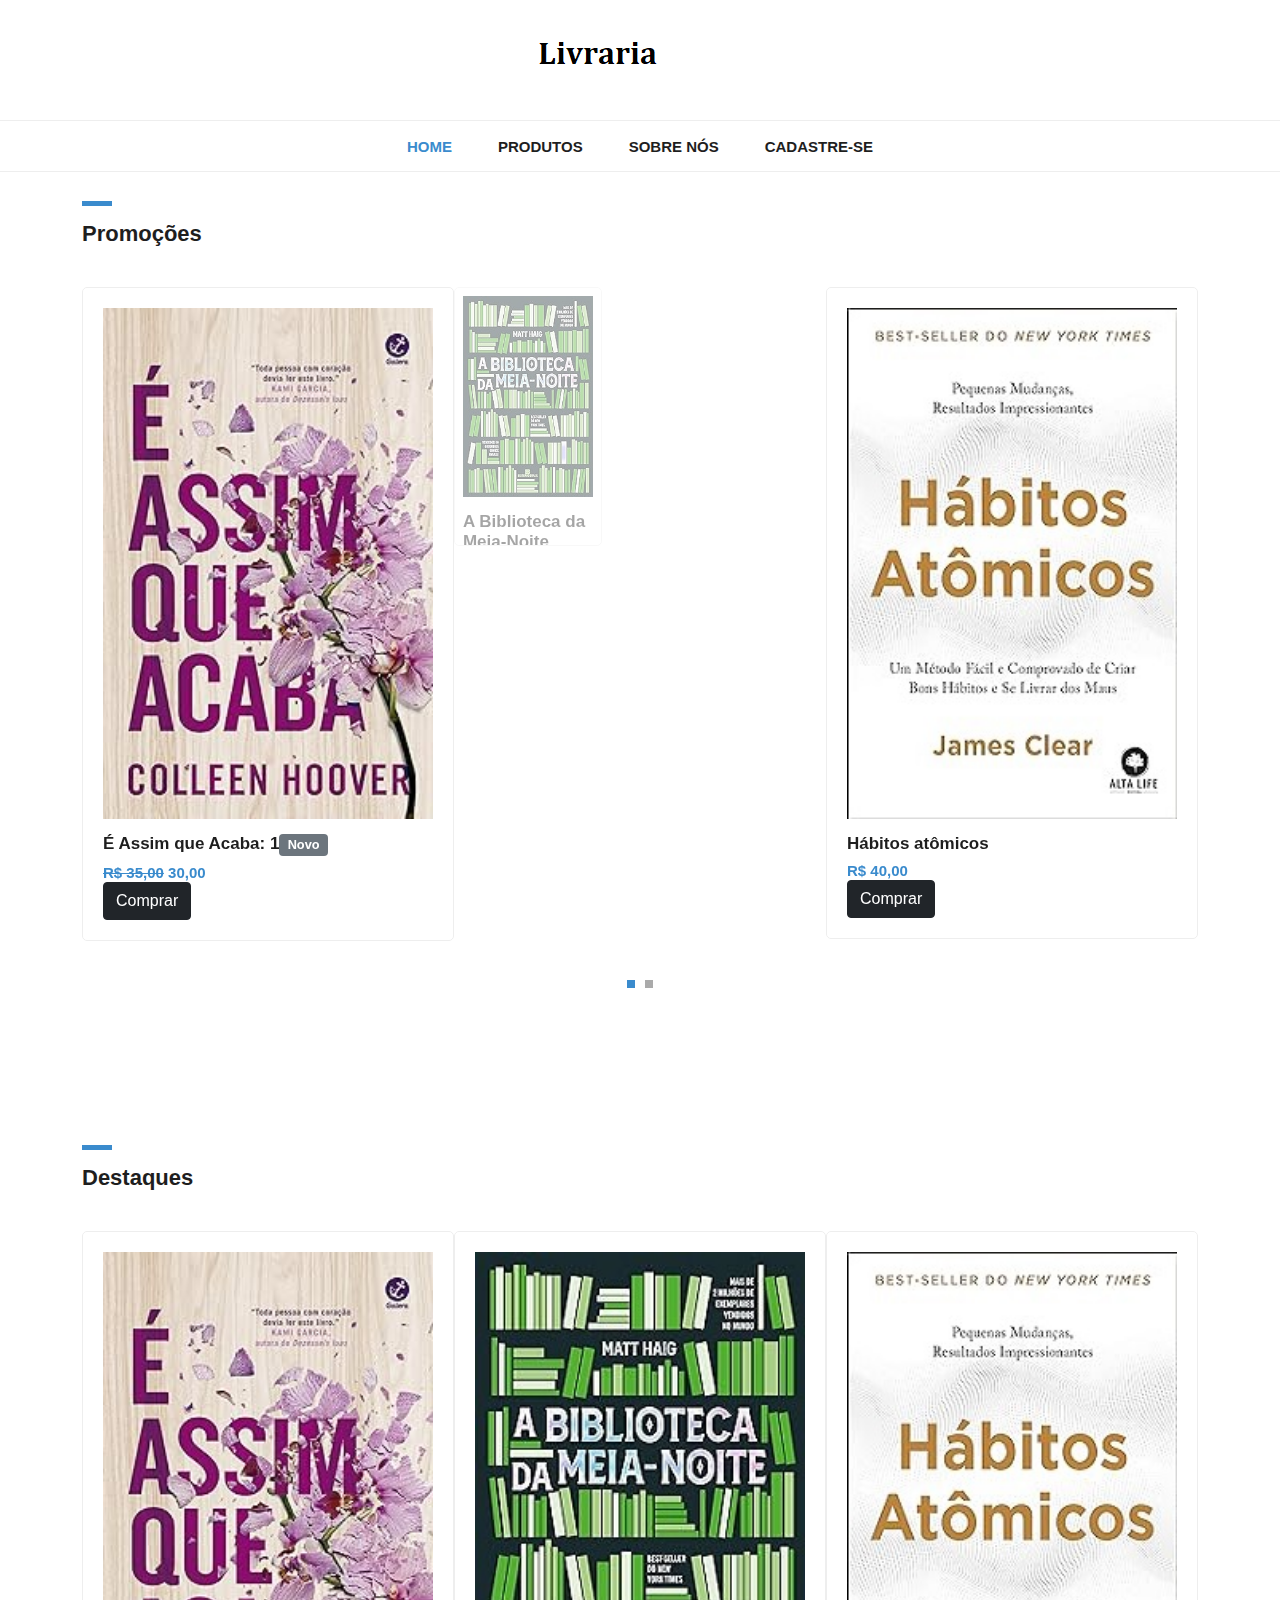
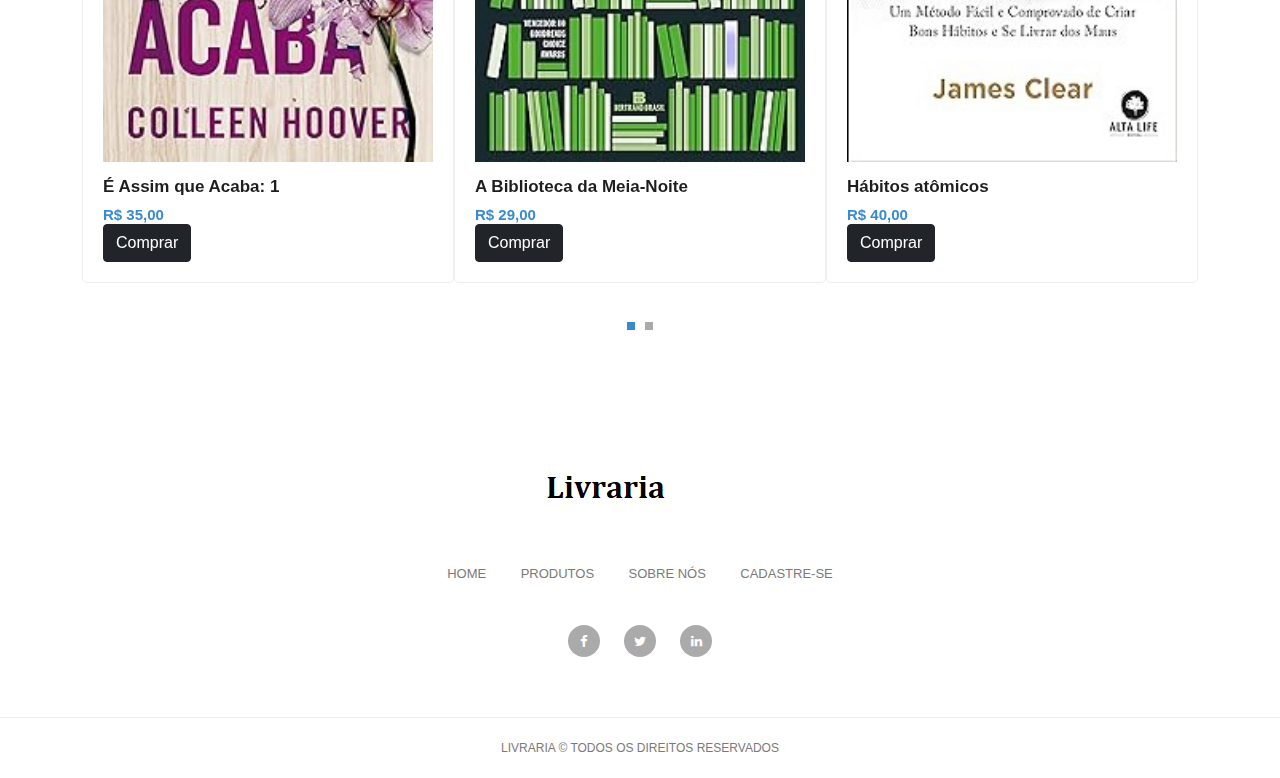
==== produtos.html @ 90f3633f "Implementação projeto parte 2." ====
<!DOCTYPE html>
<html lang="pt-br">
  <head>
    <meta charset="UTF-8" />
    <meta http-equiv="X-UA-Compatible" content="IE=edge" />
    <meta name="viewport" content="width=device-width, initial-scale=1.0" />
    <link rel="stylesheet" href="./vendor/bootstrap/css/bootstrap.min.css" />
    <link rel="stylesheet" href="./vendor/owl/css/owl.css" />
    <link rel="stylesheet" href="./vendor/fontawesome/fontawesome.css" />
    <link rel="stylesheet" href="./vendor/jquery-ui/jquery-ui.min.css" />

    <link rel="stylesheet" href="./css/style.css" />
    <title>Livraria</title>
  </head>
  <body>
    <nav class="navbar navbar-expand-lg navbar-dark bg-dark static-top">
      <div class="container">
        <a class="navbar-brand" href="#"
          ><img src="assets/imagens novas/download.png" alt=""
        /></a>
        <button
          class="navbar-toggler"
          type="button"
          data-toggle="collapse"
          data-target="#navbarResponsive"
          aria-controls="navbarResponsive"
          aria-expanded="false"
          aria-label="Toggle navigation"
        >
          <span class="navbar-toggler-icon"></span>
        </button>
        <div class="collapse navbar-collapse" id="navbarResponsive">
          <ul class="navbar-nav ml-auto">
            <li class="nav-item active">
              <a class="nav-link" href="index.html"
                >Home
                <span class="sr-only"></span>
              </a>
            </li>
            <li class="nav-item">
              <a class="nav-link" href="#produtos">Produtos</a>
            </li>
            <li class="nav-item">
              <a class="nav-link nav-modal-open" href="#sobre" rel="sobre"
                >Sobre nós</a
              >
            </li>
            <li class="nav-item">
              <a class="nav-link nav-modal-open" href="#contato" rel="contato"
                >Cadastre-se</a
              >
            </li>
          </ul>
        </div>
      </div>
    </nav>

    <div id="featured" class="featured-items">
      <div class="container">
        <div class="row">
          <div class="col-md-12">
            <div class="section-heading">
              <div class="line-dec"></div>
              <h1>Promoções</h1>
              <!-- TODO: Mudar cor para vermelha -->
            </div>
          </div>
          <div class="col-md-12">
            <div class="owl-carousel owl-theme">
              <div class="featured-item">
                <img src="assets/imagens novas/livro 1.jpg" alt="Item 1" />
                <h4>É Assim que Acaba: 1</h4>
                <h6><s>R$ 35,00</s> 30,00</h6>
                <!-- TODO: riscar precos promocionais e colocar preco do lado -->
                <a href="single-product.html"> Comprar </a>
              </div>
              <div class="featured-item">
                <img src="assets/imagens novas/livro 2.jpg" alt="Item 2" />
                <h4>A Biblioteca da Meia-Noite</h4>
                <h6>R$ 29,00</h6>
                <a href="single-product.html"> Comprar </a>
              </div>
              <div class="featured-item">
                <img src="assets/imagens novas/livro 3.jpg" alt="Item 3" />
                <h4>Hábitos atômicos</h4>
                <h6>R$ 40,00</h6>
                <a href="single-product.html"> Comprar </a>
              </div>
              <div class="featured-item">
                <img src="assets/imagens novas/livro 4.jpg" alt="Item 4" />
                <h4>Atitude mental positiva</h4>
                <h6>R$ 50,00</h6>
                <a href="single-product.html"> Comprar </a>
              </div>
              <div class="featured-item">
                <img src="assets/imagens novas/livro 5.jpg" alt="Item 5" />
                <h4>Todas as suas (im)perfeições</h4>
                <h6>R$ 29,00</h6>
                <a href="single-product.html"> Comprar </a>
              </div>
              <div class="featured-item">
                <img src="assets/imagens novas/livro 6.jpg" alt="Item 6" />
                <h4>Todo esse tempo</h4>
                <h6>R$ 20,00</h6>
                <a href="single-product.html"> Comprar </a>
              </div>
            </div>
          </div>
        </div>
      </div>
    </div>

    <div id="featured" class="featured-items">
      <div class="container">
        <div class="row">
          <div class="col-md-12">
            <div class="section-heading">
              <div class="line-dec"></div>
              <h1>Destaques</h1>
              <!-- TODO: trocar para algum titulo biblioteca, livros etc -->
            </div>
          </div>
          <div class="col-md-12">
            <div class="owl-carousel owl-theme">
              <div class="featured-item">
                <img src="assets/imagens novas/livro 1.jpg" alt="Item 1" />
                <h4>É Assim que Acaba: 1</h4>
                <h6>R$ 35,00</h6>
                <a href="single-product.html"> Comprar </a>
              </div>
              <div class="featured-item">
                <img src="assets/imagens novas/livro 2.jpg" alt="Item 2" />
                <h4>A Biblioteca da Meia-Noite</h4>
                <h6>R$ 29,00</h6>
                <a href="single-product.html"> Comprar </a>
              </div>
              <div class="featured-item">
                <img src="assets/imagens novas/livro 3.jpg" alt="Item 3" />
                <h4>Hábitos atômicos</h4>
                <h6>R$ 40,00</h6>
                <a href="single-product.html"> Comprar </a>
              </div>
              <div class="featured-item">
                <img src="assets/imagens novas/livro 4.jpg" alt="Item 4" />
                <h4>Atitude mental positiva</h4>
                <h6>R$ 50,00</h6>
                <a href="single-product.html"> Comprar </a>
              </div>
              <div class="featured-item">
                <img src="assets/imagens novas/livro 5.jpg" alt="Item 5" />
                <h4>Todas as suas (im)perfeições</h4>
                <h6>R$ 29,00</h6>
                <a href="single-product.html"> Comprar </a>
              </div>
              <div class="featured-item">
                <img src="assets/imagens novas/livro 6.jpg" alt="Item 6" />
                <h4>Todo esse tempo</h4>
                <h6>R$ 20,00</h6>
                <a href="single-product.html"> Comprar </a>
              </div>
            </div>
          </div>
        </div>
      </div>
    </div>

    <div class="footer">
      <div class="container">
        <div class="row">
          <div class="col-md-12">
            <div class="logo">
              <img src="assets/imagens novas/download.png" alt="" />
            </div>
          </div>
          <div class="col-md-12">
            <div class="footer-menu">
              <ul>
                <li><a href="index.html">Home</a></li>
                <li><a href="#produtos">Produtos</a></li>
                <li>
                  <a href="#sobre" rel="sobre" class="nav-modal-open"
                    >Sobre nós</a
                  >
                </li>
                <li>
                  <a href="#contato" rel="contato" class="nav-modal-open"
                    >Cadastre-se</a
                  >
                </li>
              </ul>
            </div>
          </div>
          <div class="col-md-12">
            <div class="social-icons">
              <ul>
                <li>
                  <a href="#"><i class="fa fa-facebook"></i></a>
                </li>
                <li>
                  <a href="#"><i class="fa fa-twitter"></i></a>
                </li>
                <li>
                  <a href="#"><i class="fa fa-linkedin"></i></a>
                </li>
              </ul>
            </div>
          </div>
        </div>
      </div>
    </div>

    <div class="sub-footer">
      <div class="container">
        <div class="row">
          <div class="col-md-12">
            <div class="copyright-text">
              <p>Livraria &copy; Todos os direitos reservados</p>
            </div>
          </div>
        </div>
      </div>
    </div>

    <!-- Modal -->
    <div
      class="modal fade"
      id="modelId"
      tabindex="-1"
      role="dialog"
      aria-labelledby="modelTitleId"
      aria-hidden="true"
    >
      <div class="modal-dialog" role="document">
        <div class="modal-content">
          <div class="modal-header">
            <h5 class="modal-title">Modal title</h5>
            <button
              type="button"
              class="btn-close"
              data-bs-dismiss="modal"
              aria-label="Close"
            ></button>
          </div>
          <div class="modal-body"></div>
        </div>
      </div>
    </div>

    <div id="contato" class="visually-hidden">
      <form action="post" class="form">
        <div class="mb-3">
          <label for="nome" class="form-label">Nome</label>
          <input
            type="text"
            name="nome"
            id="nome"
            title="Insira seu nome completo"
            class="form-control"
            placeholder="Digite seu nome"
            aria-describedby="helpNome"
          />
          <small id="helpNome" class="text-muted">
            Digite um nome válido
          </small>
        </div>

        <div class="mb-3">
          <label for="email" class="form-label">Email</label>
          <input
            type="text"
            name="email"
            id="email"
            class="form-control"
            placeholder="Digite seu e-mail"
            aria-describedby="helpEmail"
          />
          <small id="helpEmail" class="text-muted">
            Digite um e-mail válido
          </small>
        </div>

        <div class="mb-3">
          <label for="date" class="form-label">Data</label>
          <input
            type="text"
            name="date"
            id="date"
            class="form-control"
            placeholder="Selecione sua data de nascimento"
            aria-describedby="helpDate"
          />
          <small id="helpDate" class="text-muted">
            Digite uma data válida
          </small>
        </div>

        <div class="mb-3">
          <label for="cep" class="form-label">CEP</label>
          <input
            type="text"
            name="cep"
            id="cep"
            class="form-control"
            placeholder="Digite seu cep"
            aria-describedby="helpCEP"
          />
          <small id="helpCEP" class="text-muted">
            Digite um tempo válido
          </small>
        </div>

        <div class="mb-3">
          <label for="phone" class="form-label">Celular</label>
          <input
            type="text"
            name="phone"
            id="phone"
            class="form-control"
            placeholder="Digite seu telefone"
            aria-describedby="helpCelular"
            required
          />
          <small id="helpCelular" class="text-muted">
            Digite um telefone válido
          </small>
        </div>

        <div class="mb-3">
          <label for="cpf" class="form-label">CPF</label>
          <input
            type="text"
            name="cpf"
            id="cpf"
            class="form-control"
            placeholder="Digite seu cpf"
            aria-describedby="helpCPF"
            required
          />
          <small id="helpCPF" class="text-muted">
            Digite um celular válido
          </small>
        </div>

        <button type="submit" class="btn btn-primary">Enviar</button>
      </form>
    </div>

    <div id="sobre" class="visually-hidden">
      <p>
        Somos uma pequena equipe trabalhando para manter viva o hábito da
        leitura. Em nossa livaria você encontra os melhores livros pelas
        melhores ofertas!
      </p>
    </div>

    <!-- Bibliotecas -->
    <script src="./vendor/jquery/jquery-3.6.0.min.js"></script>
    <script src="./vendor/bootstrap/js/bootstrap.min.js"></script>
    <script src="./vendor/owl/js/owl.js"></script>
    <script src="./vendor/jquery-mask/jquery.mask.min.js"></script>
    <script src="./vendor/jquery-ui/jquery-ui.min.js"></script>

    <!-- Scripts Customizados -->
    <script src="./js/custom.js"></script>
  </body>
</html>
---- css/style.css ----
body {
	font-family: 'Roboto', sans-serif;
	transition: all 0.5s;
}

p {
	margin-bottom: 0px;
	font-size: 14px;
	color: #4a4a4a;
	line-height: 24px;
}

a {
	text-decoration: none !important;
}

.copyright-text {
	text-transform: uppercase;
}

.main-button a {
	background-color: #3a8bcd;
	border-radius: 5px;
	padding: 10px 15px;
	display: inline-block;
	color: #fff;
	font-size: 14px;
	text-transform: uppercase;
	font-weight: 300;
	letter-spacing: 0.4px;
	text-decoration: none;
	transition: all 0.5s;
}

.main-button a:hover {
	opacity: 0.7;
}

.section-heading {
	margin-top: 80px;
	margin-bottom: 40px;
}

.section-heading .line-dec {
	width: 30px;
	height: 5px;
	background-color: #3a8bcd;
}

.section-heading h1 {
	font-size: 22px;
	font-weight: 700;
	color: #1e1e1e;
	margin-top: 15px;
}

/* Pre Header Style */
#pre-header {
	background-color: #3a8bcd;
	text-align: center;
}

#pre-header span {
	color: #fff;
	font-size: 15px;
	padding: 10px 0px;
	display: inline-block;
}

/* Header Style */
.navbar .navbar-brand {
	text-align: center;
	width: 100%;
	position: relative;
	padding: 25px 0px;
}

.bg-dark {
	background-color: #fff !important;
	border-bottom: 1px solid #eee;
}

#navbarResponsive {
	z-index: 999;
	position: absolute;
	left: 50%;
	top: 128px;
	transform: translateX(-50%);
}

.navbar-dark .navbar-nav .nav-item {
	margin: 0px 15px;
}

.navbar-dark .navbar-nav .nav-link {
	text-transform: uppercase;
	font-size: 15px;
	font-weight: 700;
	color: #1e1e1e;
	transition: all 0.5s;
}

.navbar-dark .navbar-nav .nav-link:hover,
.navbar-dark .navbar-nav .active>.nav-link,
.navbar-dark .navbar-nav .nav-link.active,
.navbar-dark .navbar-nav .nav-link.show,
.navbar-dark .navbar-nav .show>.nav-link {
	color: #3a8bcd;
}

.navbar:after {
	width: 100%;
	height: 1px;
	background-color: #eee;
	content: '';
	position: absolute;
	left: 0;
	bottom: -52px;
}

.navbar-dark .navbar-toggler-icon {
	background-image: none;
}

.navbar-dark .navbar-toggler {
	border-color: #3a8bcd;
	background-color: #3a8bcd;
	height: 50px;
	outline: none;
}

.navbar-dark .navbar-toggler-icon:after {
	content: '\f0c9';
	color: #FFF;
	font-size: 22px;
	line-height: 30px;
	font-family: 'FontAwesome';
}

/* Banner Style */
.banner {
	margin-top: 50px;
	background-image: url(../assets/imagens\ novas/Livraria.jpg);
	background-size: cover;
	background-repeat: no-repeat;
	padding: 150px 0px;
	background-position: center center;
}

.banner .caption {
	background-color: rgba(250, 250, 250, 0.9);
	padding: 30px;
	max-width: 450px;
}

.banner .caption h2 {
	margin-top: 0px;
	margin-bottom: 15px;
	font-size: 24px;
	font-weight: 700;
	color: #1e1e1e;
}

.banner .caption .line-dec {
	width: 30px;
	height: 5px;
	background-color: #3a8bcd;
}

.banner .caption p {
	margin-top: 15px;
	margin-bottom: 20px;
}

/* Featured Style */
.featured-items {
	margin-bottom: 70px;
}

.featured-item {
	border-radius: 5px;
	border: 1px solid #eee;
	padding: 20px;
	transition: all 0.5s;
}

.featured-item:hover {
	opacity: 0.9;
}

.featured-item img {
	width: 100%;
}

.featured-item h4 {
	font-size: 17px;
	font-weight: 700;
	color: #1e1e1e;
	margin-top: 15px;
	transition: all 0.5s;
}

.featured-item:hover h4 {
	color: #3a8bcd;
}

.featured-item h6 {
	color: #3a8bcd;
	font-size: 15px;
	font-weight: 700;
	margin-bottom: 0px;
}

.owl-theme .owl-dots {
	text-align: center;
	margin-top: 30px;
}

.owl-theme .owl-dots .owl-dot {
	outline: none;
}

.owl-theme .owl-dots .active span {
	background-color: #3a8bcd !important;
}

.owl-theme .owl-dots .owl-dot span {
	background-color: #aaa;
	width: 8px;
	height: 8px;
	display: inline-block;
	margin: 0px 5px;
	outline: none;
}



/* Subscribe Style */
.subscribe-form {
	background-color: #89776f;
	;
	padding: 80px 0px;
	text-align: center;
}

.subscribe-form .section-heading {
	margin-top: 0px;
}

.subscribe-form .section-heading h1 {
	color: #fff;
}

.subscribe-form .section-heading .line-dec {
	background-color: #fff;
	margin: 0 auto;
}

.subscribe-form .main-content p {
	font-size: 17px;
	color: #fff;
	margin-bottom: 30px;
}

.subscribe-form .main-content form {
	color: #fff;
	display: inline;
}

.subscribe-form .main-content form input {
	display: inline;
}

.subscribe-form .main-content form input {
	width: 100%;
	height: 46px;
	border: 1px solid #fff;
	background-color: transparent;
	padding-left: 15px;
	color: #fff;
	outline: none;
}

.subscribe-form .main-content form button:focus {
	color: #fff !important;
}

.subscribe-form .main-content form button {
	width: 100%;
	height: 45px;
	cursor: pointer;
	background-color: #fff;
	outline: none;
	border-radius: 5px;
	padding: 10px 15px;
	display: inline-block;
	color: #3a8bcd;
	font-size: 14px;
	text-transform: uppercase;
	font-weight: 300;
	letter-spacing: 0.4px;
	text-decoration: none;
	transition: all 0.5s;
	box-shadow: none;
	border: none;
}


/* Footer Style */
.footer {
	text-align: center;
}

.footer ul {
	padding: 0px;
	margin: 0px;
}

.footer ul li {
	list-style: none;
	display: inline-block;
}

.footer .logo img {
	max-width: 100%;
	margin-top: 60px;
	margin-bottom: 40px;
}

.footer .footer-menu {
	margin-bottom: 40px;
}

.footer .footer-menu ul li {
	margin: 0px 15px;
}

.footer .footer-menu a {
	font-size: 13px;
	color: #7a7a7a;
	text-transform: uppercase;
	transition: all 0.5s;
}

.footer .footer-menu a:hover {
	color: #3a8bcd;
	text-decoration: none;
}

.footer .social-icons {
	margin-bottom: 60px;
}

.footer .social-icons ul li {
	margin: 0px 10px;
}

.footer .social-icons a {
	width: 32px;
	height: 32px;
	color: #fff;
	background-color: #aaa;
	text-align: center;
	display: inline-block;
	line-height: 33px;
	border-radius: 50%;
	font-size: 13px;
	transition: all 0.5s;
}

.footer .social-icons a:hover {
	background-color: #3a8bcd;
}

/* Sub Footer Style */
.sub-footer {
	border-top: 1px solid #eee;
	text-align: center;
}

.sub-footer p {
	font-size: 12px;
	color: #7a7a7a;
	line-height: 60px;
}

.sub-footer a {
	color: #3a8bcd;
	text-decoration: none;
}

/* Featured Page Style */
.featured-page {
	margin-top: 130px;
	margin-bottom: 40px;
}

.featured-page .section-heading {
	margin-top: 0px;
	margin-bottom: 0px;
}

.featured-page #filters {
	margin-top: 15px;
	text-align: right;
}

.featured .featured-item {
	margin-bottom: 30px;
	text-decoration: none;
}

.featured .featured-item h4 {
	transition: all 0.5s;
}

.featured .featured-item:hover h4 {
	color: #3a8bcd;
}

#filter button {
	outline: none;
}

#filter .btn-primary.focus,
.btn-primary:focus {
	color: #3a8bcd !important;
	box-shadow: none !important;
}

#filters .btn-primary {
	color: #1e1e1e;
	border: none;
	font-size: 15px;
	font-weight: 700;
	background-color: transparent;
}

/* Isotope Transitions
------------------------------- */
.isotope,
.isotope .item {
	-webkit-transition-duration: 0.8s;
	-moz-transition-duration: 0.8s;
	-ms-transition-duration: 0.8s;
	-o-transition-duration: 0.8s;
	transition-duration: 0.8s;
}

.isotope {
	-webkit-transition-property: height, width;
	-moz-transition-property: height, width;
	-ms-transition-property: height, width;
	-o-transition-property: height, width;
	transition-property: height, width;
}

.isotope .item {
	-webkit-transition-property: -webkit-transform, opacity;
	-moz-transition-property: -moz-transform, opacity;
	-ms-transition-property: -ms-transform, opacity;
	-o-transition-property: top, left, opacity;
	transition-property: transform, opacity;
}

.page-navigation ul {
	text-align: center;
	border-top: 1px solid #eee;
	padding: 30px 0px 0px 0px;
	margin: 0px 0px 80px 0px;
}

.page-navigation ul li {
	display: inline-block;
}

.page-navigation ul li a {
	width: 40px;
	height: 40px;
	display: inline-block;
	text-align: center;
	line-height: 38px;
	border: 1px solid #eee;
	border-radius: 5px;
	font-weight: 700;
	color: #1e1e1e;
	font-size: 15px;
	text-decoration: none;
	transition: all 0.5s;
}

.page-navigation ul li a:hover,
.page-navigation ul li.current-page a {
	background-color: #3a8bcd;
	border-color: #3a8bcd;
	color: #fff;
}



/* Single Product Style */
.single-product .product-slider {
	padding: 20px;
	border: 1px solid #eee !important;
	border-radius: 5px;
}

.flexslider {
	border: none !important;
}

#carousel {
	margin-top: 20px;
}

#carousel .slides li {
	width: 150px !important;
}

.single-product .right-content h4 {
	font-size: 17px;
	font-weight: 700;
	margin-top: 0px;
}

.single-product .right-content h6 {
	color: #3a8bcd;
	font-size: 17px;
	font-weight: 700;
	margin-top: 10px;
}

.single-product .right-content p {
	margin-top: 20px;
	margin-bottom: 30px;
}

.single-product .right-content span {
	font-size: 14px;
	color: #3a8bcd;
	font-weight: 500;
	display: inline-block;
	margin-bottom: 15px;
}

.single-product .right-content label {
	font-size: 14px;
	color: #4a4a4a;
}

.single-product .right-content .quantity-text {
	margin-left: 10px;
	width: 44px;
	height: 44px;
	line-height: 42px;
	font-size: 14px;
	font-weight: 700;
	color: #4a4a4a;
	display: inline-block;
	text-align: center;
	outline: none;
	border: 1px solid #eee;
}

.single-product .right-content .button {
	margin-left: 15px;
	cursor: pointer;
	background-color: #3a8bcd;
	outline: none;
	border-radius: 5px;
	padding: 10px 15px;
	display: inline-block;
	color: #fff;
	font-size: 14px;
	text-transform: uppercase;
	font-weight: 300;
	letter-spacing: 0.4px;
	text-decoration: none;
	transition: all 0.5s;
	box-shadow: none;
	border: none;
}

.single-product .right-content .down-content span {
	margin-bottom: 0px;
	display: inline-block;
	margin-left: 8px;
	color: #aaa;
}

.single-product .right-content .down-content span a {
	color: #aaa;
	font-weight: 400;
	margin-left: 4px;
	transition: all 0.5s;
}

.single-product .right-content .down-content span a:hover {
	color: #3a8bcd;
}

.single-product .right-content .down-content span a:hover i {
	background-color: #3a8bcd;
}

.single-product .right-content .down-content span a i {
	transition: all 0.5s;
	background-color: #aaa;
	width: 26px;
	height: 26px;
	display: inline-block;
	text-align: center;
	line-height: 26px;
	border-radius: 50%;
	color: #fff;
	font-size: 12px;
	margin-right: 5px;
}

.single-product .right-content .down-content .categories {
	border-top: 1px solid #eee;
	margin-top: 30px;
	padding: 10px 0px;
}

.single-product .right-content .down-content .share {
	border-top: 1px solid #eee;
	padding: 10px 0px;
}

.single-product .right-content .down-content h6 {
	font-size: 14px;
	color: #4a4a4a;
	font-weight: 400;
}



/* About Us Style */
.about-page {
	margin-top: 50px;
	margin-bottom: 80px;
}

.about-page .right-content h4 {
	font-size: 17px;
	font-weight: 700;
	margin-top: 0px;
	margin-bottom: 20px;
}

.about-page .left-image img {
	max-width: 100%;
}

.about-page .right-content span {
	display: inline-block;
	margin-left: 8px;
}

.about-page .right-content span a i {
	transition: all 0.5s;
	background-color: #aaa;
	width: 26px;
	height: 26px;
	display: inline-block;
	text-align: center;
	line-height: 26px;
	border-radius: 50%;
	color: #fff;
	font-size: 12px;
	margin-right: 5px;
}

.about-page .right-content .share {
	margin-top: 20px;
	border-top: 1px solid #eee;
	padding: 15px 0px;
}

.about-page .right-content h6 {
	font-size: 14px;
	color: #4a4a4a;
	font-weight: 400;
}

.about-page .right-content span a:hover i {
	background-color: #3a8bcd;
}




/* Contact Page Style */
.contact-page {
	margin-top: 50px;
	margin-bottom: 80px;
}

.contact-page .right-content input,
.contact-page .right-content textarea {
	border-radius: 0px;
	outline: none;
	box-shadow: none;
	font-size: 14px;
	margin-bottom: 30px;
}

.contact-page .right-content input {
	height: 44px;
	line-height: 44px;
}

.contact-page .right-content textarea {
	height: 200px;
	max-height: 280px;
}

.contact-page .right-content span {
	display: inline-block;
	margin-left: 8px;
}

.contact-page .right-content span a i {
	transition: all 0.5s;
	background-color: #aaa;
	width: 26px;
	height: 26px;
	display: inline-block;
	text-align: center;
	line-height: 26px;
	border-radius: 50%;
	color: #fff;
	font-size: 12px;
	margin-right: 5px;
}

.contact-page .right-content .share {
	margin-top: 30px;
	border-top: 1px solid #eee;
	padding: 15px 0px;
}

.contact-page .right-content h6 {
	font-size: 14px;
	color: #4a4a4a;
	font-weight: 400;
}

.contact-page .right-content span a:hover i {
	background-color: #3a8bcd;
}

.contact-page .right-content .button {
	cursor: pointer;
	background-color: #3a8bcd;
	outline: none;
	border-radius: 5px;
	padding: 10px 15px;
	display: inline-block;
	color: #fff;
	font-size: 14px;
	text-transform: uppercase;
	font-weight: 300;
	letter-spacing: 0.4px;
	text-decoration: none;
	transition: all 0.5s;
	box-shadow: none;
	border: none;
}

/* Responsive Style */
@media (max-width: 991px) {

	.banner {
		border-top: none;
		margin-top: 0px;
	}

	.navbar .navbar-brand {
		width: auto;
	}

	.navbar:after {
		display: none;
	}

	#navbarResponsive {
		z-index: 99999;
		position: absolute;
		top: 96px;
		width: 100%;
		text-align: center;
		background-color: rgba(250, 250, 250, 0.95);
		box-shadow: 0px 10px 10px rgba(0, 0, 0, 0.1);
	}

	.navbar-dark .navbar-nav .nav-item {
		border-bottom: 1px solid #eee;
	}

	.navbar-dark .navbar-nav .nav-item:last-child {
		border-bottom: none;
	}

	.navbar-dark .navbar-nav .nav-link {
		padding: 15px 0px;
	}

	.featured-page #filters {
		text-align: right;
	}

	.single-product .right-content {
		margin-top: 30px;
	}

	.about-page .right-content {
		margin-top: 30px;
	}

	.contact-page .right-content {
		margin-top: 30px;
	}

	.contact-page .right-content .col-md-6,
	.contact-page .right-content .col-md-12 {
		padding: 0px;
	}

	.featured-page {
		margin-top: 80px;
	}

	.about-page,
	.contact-page {
		margin-top: 0px;
	}

}

@media (max-width: 767px) {

	.subscribe-form .main-content form input.button {
		margin-top: 20px;
	}

	.featured-page #filters {
		margin-top: 15px;
		text-align: left;
	}

}

::placeholder {
	color: #fff
}

#email {
	position: relative;
}

.invalid {
	border-color: #F00;
}

.text-muted {
	display: none;
}
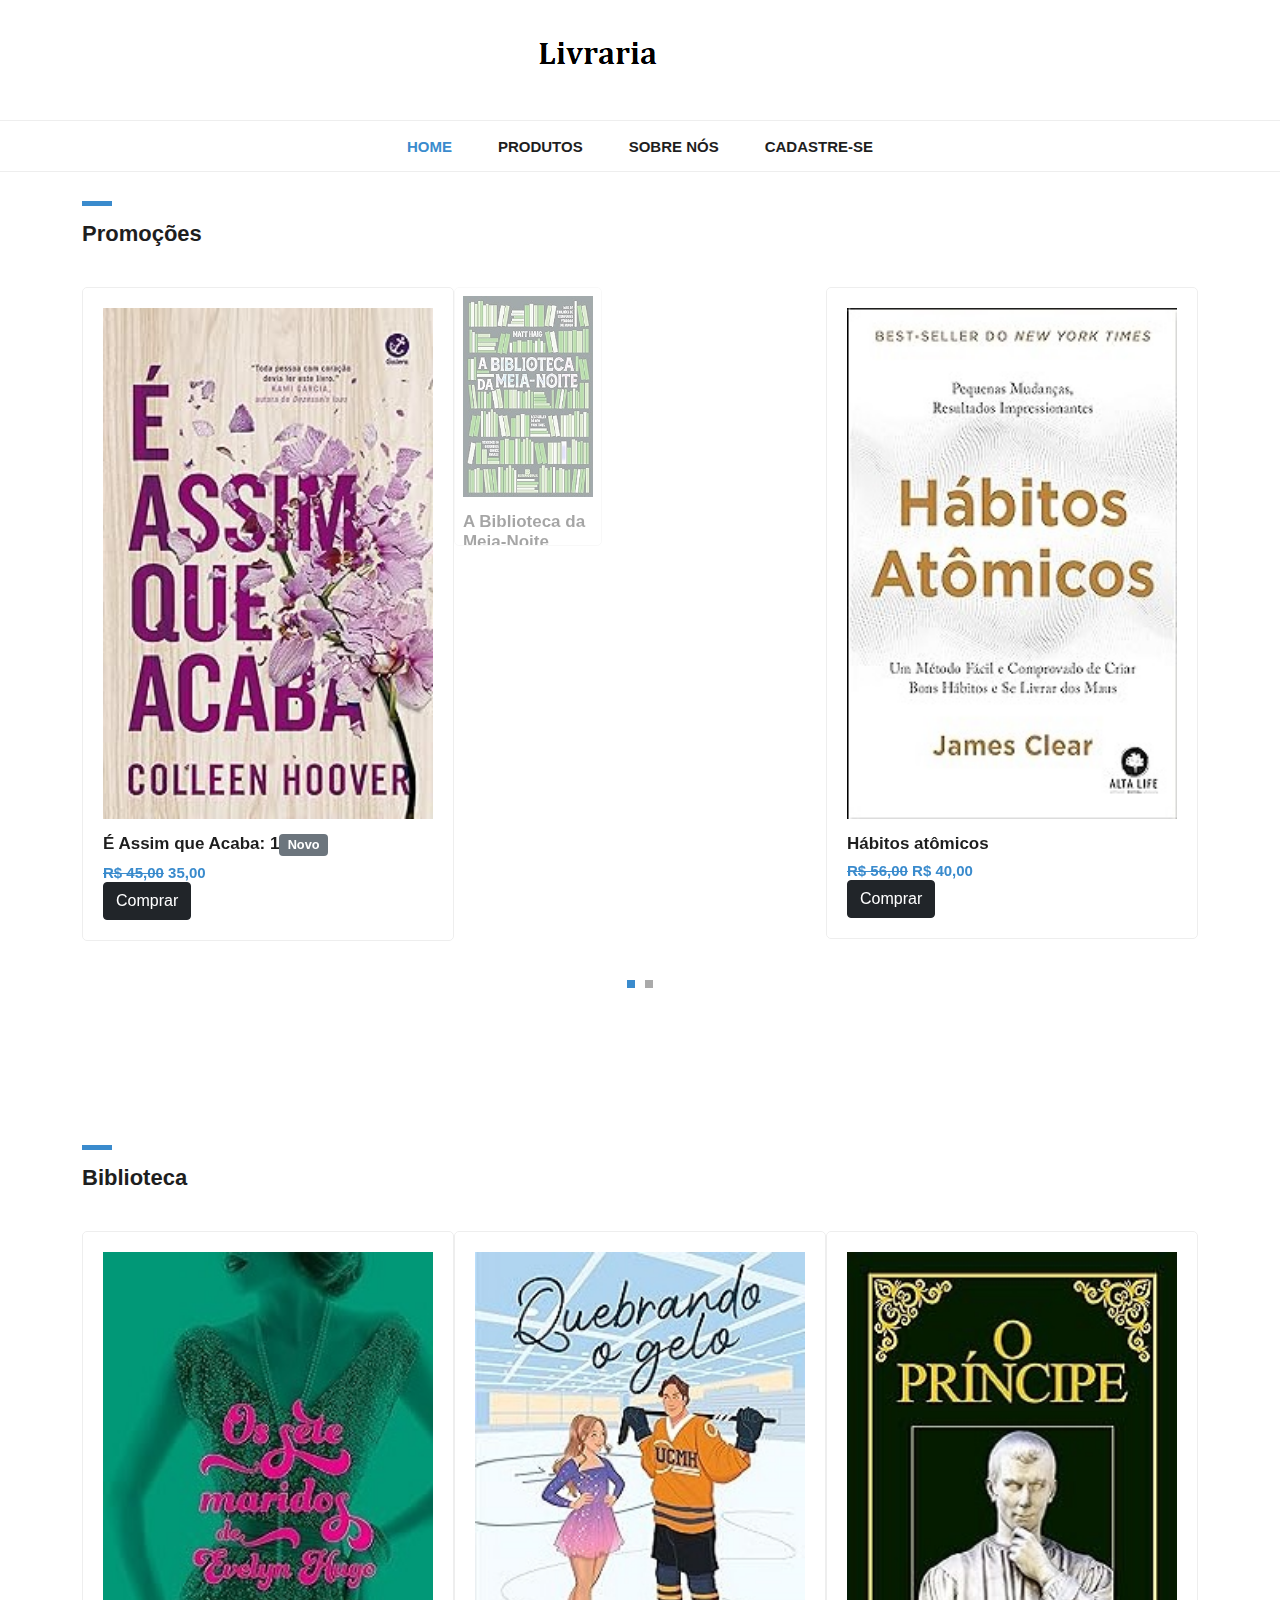
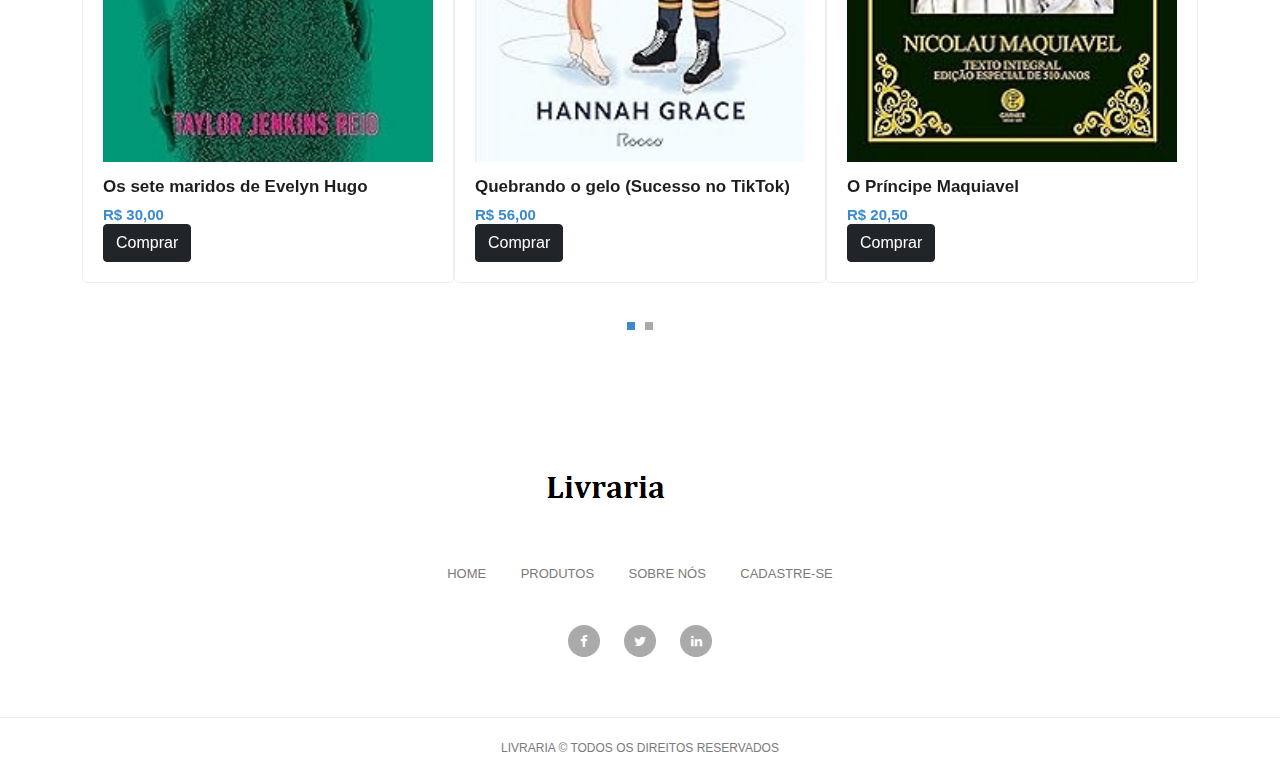
==== commit d4303bb0: "Ajustes finais projeto." ====
--- a/produtos.html
+++ b/produtos.html
@@ -61,8 +61,7 @@
           <div class="col-md-12">
             <div class="section-heading">
               <div class="line-dec"></div>
-              <h1>Promoções</h1>
-              <!-- TODO: Mudar cor para vermelha -->
+              <h1 class="promo">Promoções</h1>
             </div>
           </div>
           <div class="col-md-12">
@@ -70,38 +69,37 @@
               <div class="featured-item">
                 <img src="assets/imagens novas/livro 1.jpg" alt="Item 1" />
                 <h4>É Assim que Acaba: 1</h4>
-                <h6><s>R$ 35,00</s> 30,00</h6>
-                <!-- TODO: riscar precos promocionais e colocar preco do lado -->
+                <h6><s>R$ 45,00</s> 35,00</h6>
                 <a href="single-product.html"> Comprar </a>
               </div>
               <div class="featured-item">
                 <img src="assets/imagens novas/livro 2.jpg" alt="Item 2" />
                 <h4>A Biblioteca da Meia-Noite</h4>
-                <h6>R$ 29,00</h6>
+                <h6><s>R$ 34,99</s> R$ 29,00</h6>
                 <a href="single-product.html"> Comprar </a>
               </div>
               <div class="featured-item">
                 <img src="assets/imagens novas/livro 3.jpg" alt="Item 3" />
                 <h4>Hábitos atômicos</h4>
-                <h6>R$ 40,00</h6>
+                <h6><s>R$ 56,00</s> R$ 40,00</h6>
                 <a href="single-product.html"> Comprar </a>
               </div>
               <div class="featured-item">
                 <img src="assets/imagens novas/livro 4.jpg" alt="Item 4" />
                 <h4>Atitude mental positiva</h4>
-                <h6>R$ 50,00</h6>
+                <h6><s>R$ 64,99</s> R$ 50,00</h6>
                 <a href="single-product.html"> Comprar </a>
               </div>
               <div class="featured-item">
                 <img src="assets/imagens novas/livro 5.jpg" alt="Item 5" />
                 <h4>Todas as suas (im)perfeições</h4>
-                <h6>R$ 29,00</h6>
+                <h6><s>R$ 33,99</s> R$ 29,00</h6>
                 <a href="single-product.html"> Comprar </a>
               </div>
               <div class="featured-item">
                 <img src="assets/imagens novas/livro 6.jpg" alt="Item 6" />
                 <h4>Todo esse tempo</h4>
-                <h6>R$ 20,00</h6>
+                <h6><s>R$ 26,00</s> R$ 20,00</h6>
                 <a href="single-product.html"> Comprar </a>
               </div>
             </div>
@@ -116,45 +114,56 @@
           <div class="col-md-12">
             <div class="section-heading">
               <div class="line-dec"></div>
-              <h1>Destaques</h1>
-              <!-- TODO: trocar para algum titulo biblioteca, livros etc -->
+              <h1>Biblioteca</h1>
             </div>
           </div>
           <div class="col-md-12">
             <div class="owl-carousel owl-theme">
               <div class="featured-item">
-                <img src="assets/imagens novas/livro 1.jpg" alt="Item 1" />
-                <h4>É Assim que Acaba: 1</h4>
-                <h6>R$ 35,00</h6>
-                <a href="single-product.html"> Comprar </a>
-              </div>
-              <div class="featured-item">
-                <img src="assets/imagens novas/livro 2.jpg" alt="Item 2" />
-                <h4>A Biblioteca da Meia-Noite</h4>
+                <img
+                  src="assets/imagens novas/Os sete maridos de Evelyn Hugo.jpg"
+                  alt="Item 1"
+                />
+                <h4>Os sete maridos de Evelyn Hugo</h4>
+                <h6>R$ 30,00</h6>
+                <a href="single-product.html"> Comprar </a>
+              </div>
+              <div class="featured-item">
+                <img
+                  src="assets/imagens novas/Quebrando o gelo (Sucesso no TikTok).jpg"
+                  alt="Item 2"
+                />
+                <h4>Quebrando o gelo (Sucesso no TikTok)</h4>
+                <h6>R$ 56,00</h6>
+                <a href="single-product.html"> Comprar </a>
+              </div>
+              <div class="featured-item">
+                <img
+                  src="assets/imagens novas/O Príncipe Maquiavel.jpg"
+                  alt="Item 3"
+                />
+                <h4>O Príncipe Maquiavel</h4>
+                <h6>R$ 20,50</h6>
+                <a href="single-product.html"> Comprar </a>
+              </div>
+              <div class="featured-item">
+                <img src="assets/imagens novas/Imperfeitos.jpg" alt="Item 4" />
+                <h4>Imperfeitos</h4>
+                <h6>R$ 20,60</h6>
+                <a href="single-product.html"> Comprar </a>
+              </div>
+              <div class="featured-item">
+                <img src="assets/imagens novas/Coraline.jpg" alt="Item 5" />
+                <h4>Coraline</h4>
                 <h6>R$ 29,00</h6>
                 <a href="single-product.html"> Comprar </a>
               </div>
               <div class="featured-item">
-                <img src="assets/imagens novas/livro 3.jpg" alt="Item 3" />
-                <h4>Hábitos atômicos</h4>
-                <h6>R$ 40,00</h6>
-                <a href="single-product.html"> Comprar </a>
-              </div>
-              <div class="featured-item">
-                <img src="assets/imagens novas/livro 4.jpg" alt="Item 4" />
-                <h4>Atitude mental positiva</h4>
-                <h6>R$ 50,00</h6>
-                <a href="single-product.html"> Comprar </a>
-              </div>
-              <div class="featured-item">
-                <img src="assets/imagens novas/livro 5.jpg" alt="Item 5" />
-                <h4>Todas as suas (im)perfeições</h4>
-                <h6>R$ 29,00</h6>
-                <a href="single-product.html"> Comprar </a>
-              </div>
-              <div class="featured-item">
-                <img src="assets/imagens novas/livro 6.jpg" alt="Item 6" />
-                <h4>Todo esse tempo</h4>
+                <img
+                  src="assets/imagens novas/O Pequeno Príncipe.jpg"
+                  alt="Item 6"
+                />
+                <h4>O Pequeno Príncipe</h4>
                 <h6>R$ 20,00</h6>
                 <a href="single-product.html"> Comprar </a>
               </div>
